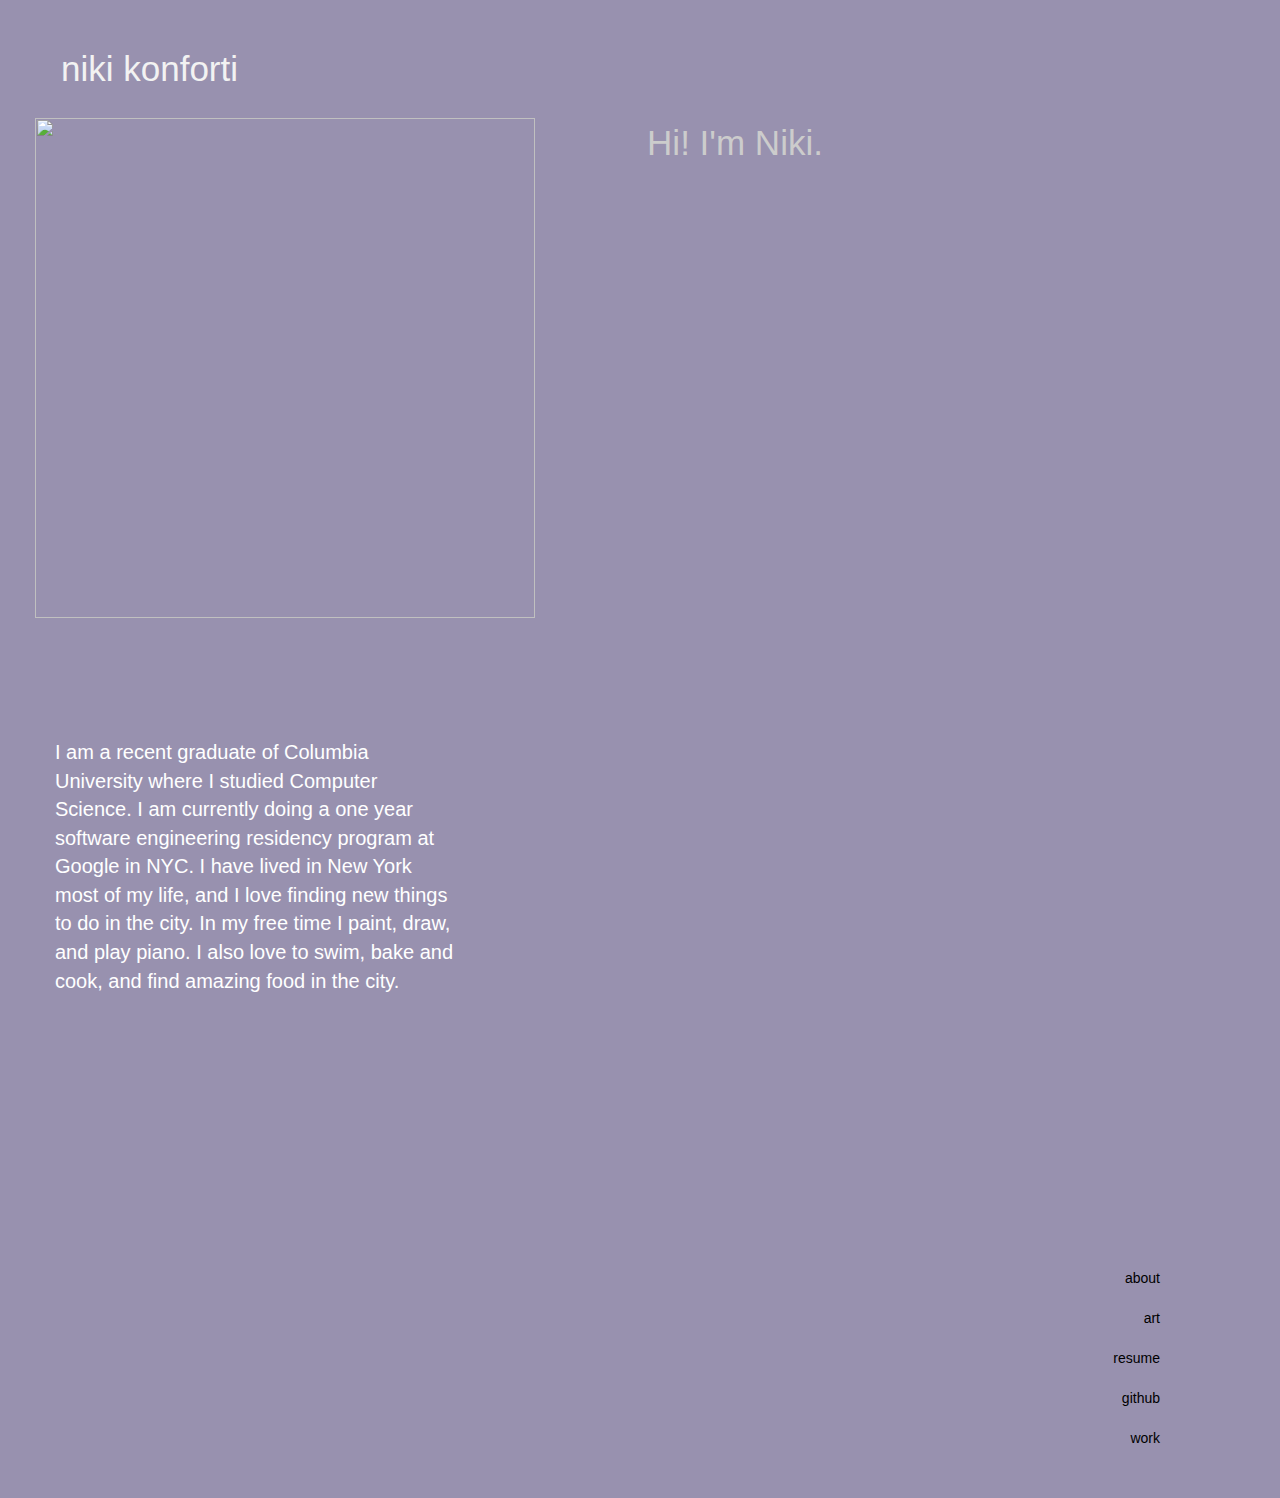
==== index.html @ 02391355 "break" ====
<!DOCTYPE html>
<html>


<head>

    <link rel="shortcut icon" type="image/x-icon" href="nk.pdf.png" src="nk.pdf.png" />
          <title>niki!</title>
  <!--        <link rel="stylesheet" type="text/css" href="stylesheet.css">-->
  <link rel="stylesheet" href="https://maxcdn.bootstrapcdn.com/bootstrap/3.4.1/css/bootstrap.min.css">

    
    <script src="//ajax.googleapis.com//ajax/libs/jquery/2.2.2/jquery.min.js"></script>
    <!-- <script src="main.js"></script> -->
    <!-- <script type="text/javascript" src="{{ url_for('static', filename = 'static/main.js') }}"></script> -->
    <script src="/static/main.js"></script>


          <meta charset="UTF-100">
          <meta name="description" content="Nicole Konforti">
          <meta name="keywords" content="NicoleKonforti,Columbia">
          <meta name="author" content="Nicole Konforti">
  
</head>

<style>
.topnav {
  overflow: hidden;
  background-color: rgb(152, 145, 175);
}
.topnav a {
  float: left;
  color: #f2f2f2;
  text-align: center;
  padding: 14px 16px;
  text-decoration: none;
}
.topnav a:hover {
  color: black;
  cursor: grab;
}
.title{
  font-size: 35px;
  color: #cccccc;
  margin:10px;
}
body{
  background-color: rgb(152, 145, 175);
}
a{
  color: black;
}
.nav{
  list-style-type: none;
  text-align: right;
}
.header{
  font-size: 35px;
  color: #cccccc;
  text-align: center;
  width: 400px;
  height: 600px;
  display: inline-block;
}
.aboutme{
  color: white;
  width: 400px;
  height: 500px;
  margin: 20px;
  font-size: 20px;  
  display: inline-block;
  /* float: right; */
}
#me{
  height: 500px;
  width: 500px;
  border: 10px;
  float: left;
  border: 10px solid white transparent;
}
#mail{
  height: 100px;
  width: 100px;
}
#github{
  height: 100px;
  width: 100px;
}
.sticky {
  position: fixed;
  overflow: hidden;
  background-color: rgb(152, 145, 175);
}
.sticky a {
  float: left;
  color: #f2f2f2;
  text-align: center;
  padding: 14px 16px;
  text-decoration: none;
}
.sticky + .content {
  padding-top: 102px;
}
.main_container {
  display: inline-block;
}
.align {
  display: inline-block;
}
.container {
  margin: 20px;
}
</style>

<body>
  <div class = "container">
    <div class="topnav">
      <a class="title" id="follow"> niki konforti </a> 
    </div>
    <div class = "main_container">
      <img id = "me" src="content/nikiphoto.jpg">
      <div class="header"> Hi! I'm Niki. </div> <br>
      <div class="aboutme"> I am a recent graduate of Columbia University where I studied Computer Science. I am currently doing a one year software engineering residency program at Google in NYC. I have lived in New York most of my life, and I love finding new things to do in the city. In my free time I paint, draw, and play piano. I also love to swim, bake and cook, and find amazing food in the city.</div>
    </div>
    <ul class = "nav">
        <li><a href="http://www.nikikonforti.com">about</a></li>
        <li><a href="templates/art.html">art</a></li>
        <li><a href="templates/resume.html">resume</a></li>
        <li><a href="http://www.github.com/nikikonforti">github</a></li>
	      <li><a href="templates/work.html">work</a></li>
    </ul>
    <br>
    <!-- <center><div id="icons">
        <a href="mailto:nfk2107@columbia.edu"><img id="mail" src="content/mailicon.png"></a>
        <img id = "me" src="content/nikiphoto.jpg">
        <a href="https://www.facebook.com/niki.konforti" target="_blank"><img id="github" src="content/facebook.ico"></a><br>

    </div></center> -->
    <!-- <div class="header"> Hi! I'm Niki. </div>
    <div class="aboutme"> I am a recent graduate of Columbia University where I studied Computer Science. I am currently doing a one year software engineering residency program at Google in NYC. I have lived in New York most of my life, and I love finding new things to do in the city. In my free time I paint, draw, and play piano. I also love to swim, bake and cook, and find amazing food in the city.</div> -->
  </div>
  <script>
    window.onscroll = function() {myFunction()};
    
    var header = document.getElementById("follow");
    var sticky = header.offsetTop;
    
    function myFunction() {
      if (window.pageYOffset > sticky) {
        header.classList.add("sticky");
      } else {
        header.classList.remove("sticky");
      }
    }
  </script>

</body>
</html>
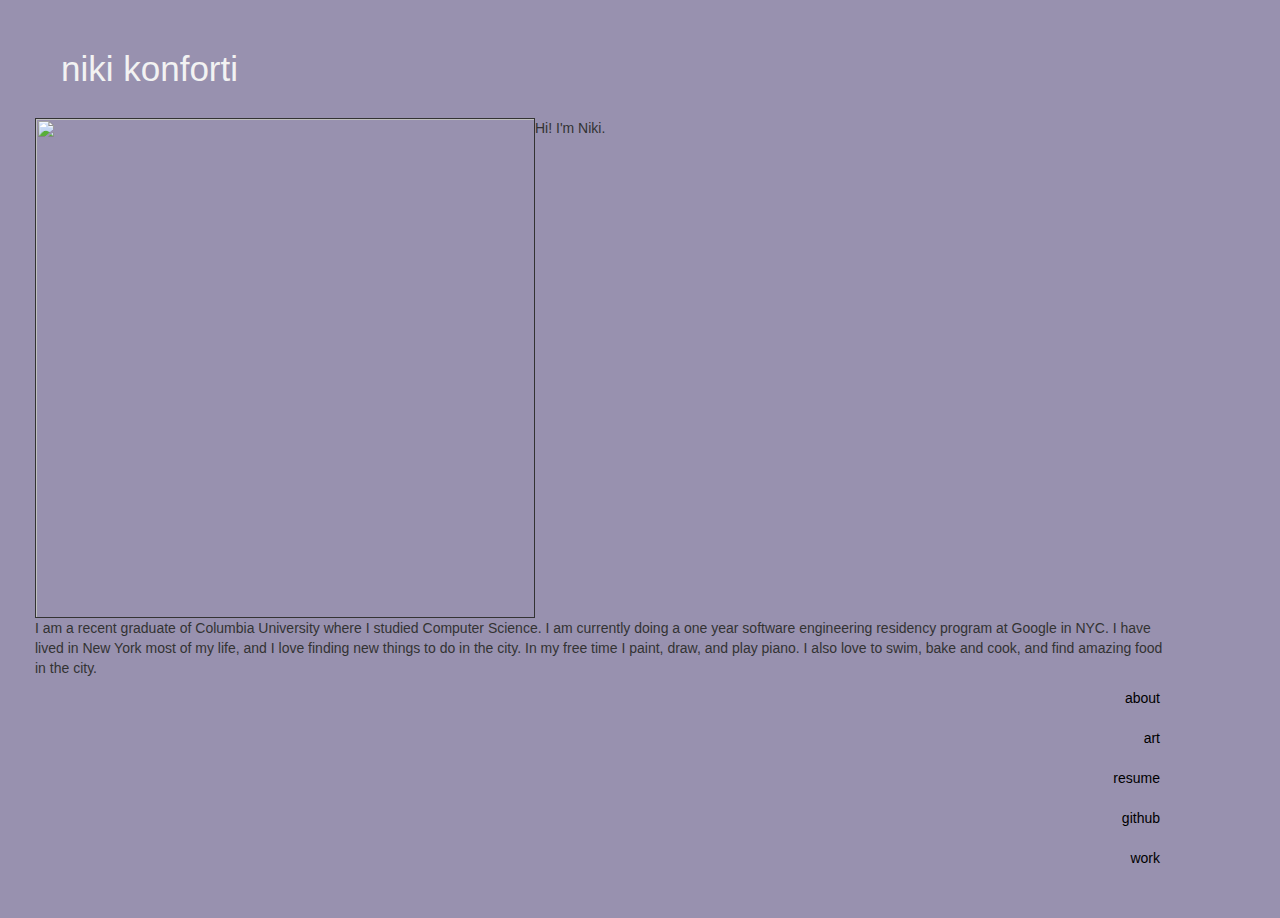
==== commit 0b8246e8: "deletion" ====
--- a/index.html
+++ b/index.html
@@ -74,8 +74,10 @@
 #me{
   height: 500px;
   width: 500px;
-  border: 10px;
+  /* border: 10px; */
   float: left;
+  border:1px solid;
+  vertical-align:middle;
   border: 10px solid white transparent;
 }
 #mail{
@@ -110,6 +112,11 @@
 .container {
   margin: 20px;
 }
+span:after {
+    clear:both;
+    content:"";
+    display:block;
+}
 </style>
 
 <body>
@@ -117,11 +124,11 @@
     <div class="topnav">
       <a class="title" id="follow"> niki konforti </a> 
     </div>
-    <div class = "main_container">
+    <!-- <div class = "main_container"> -->
       <img id = "me" src="content/nikiphoto.jpg">
-      <div class="header"> Hi! I'm Niki. </div> <br>
-      <div class="aboutme"> I am a recent graduate of Columbia University where I studied Computer Science. I am currently doing a one year software engineering residency program at Google in NYC. I have lived in New York most of my life, and I love finding new things to do in the city. In my free time I paint, draw, and play piano. I also love to swim, bake and cook, and find amazing food in the city.</div>
-    </div>
+      <span> Hi! I'm Niki. </span> 
+      <span> I am a recent graduate of Columbia University where I studied Computer Science. I am currently doing a one year software engineering residency program at Google in NYC. I have lived in New York most of my life, and I love finding new things to do in the city. In my free time I paint, draw, and play piano. I also love to swim, bake and cook, and find amazing food in the city.</span>
+    <!-- </div> -->
     <ul class = "nav">
         <li><a href="http://www.nikikonforti.com">about</a></li>
         <li><a href="templates/art.html">art</a></li>
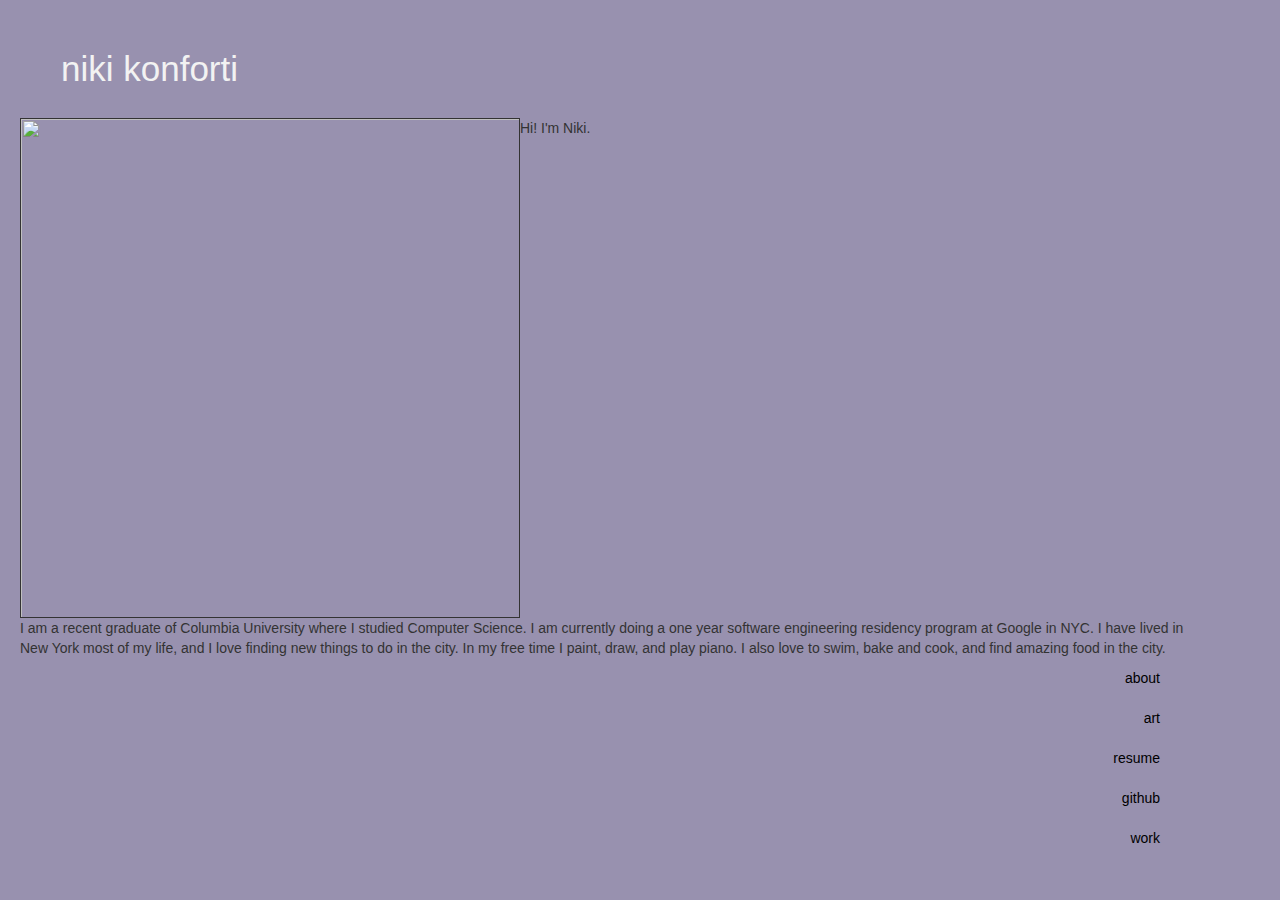
==== commit e34783e3: "columns" ====
--- a/index.html
+++ b/index.html
@@ -125,10 +125,16 @@
       <a class="title" id="follow"> niki konforti </a> 
     </div>
     <!-- <div class = "main_container"> -->
+        <div class="row">
+            <div class="col">
       <img id = "me" src="content/nikiphoto.jpg">
+      </div>
       <span> Hi! I'm Niki. </span> 
+      <div class="col">
       <span> I am a recent graduate of Columbia University where I studied Computer Science. I am currently doing a one year software engineering residency program at Google in NYC. I have lived in New York most of my life, and I love finding new things to do in the city. In my free time I paint, draw, and play piano. I also love to swim, bake and cook, and find amazing food in the city.</span>
-    <!-- </div> -->
+    </div>
+    </div>
+      <!-- </div> -->
     <ul class = "nav">
         <li><a href="http://www.nikikonforti.com">about</a></li>
         <li><a href="templates/art.html">art</a></li>
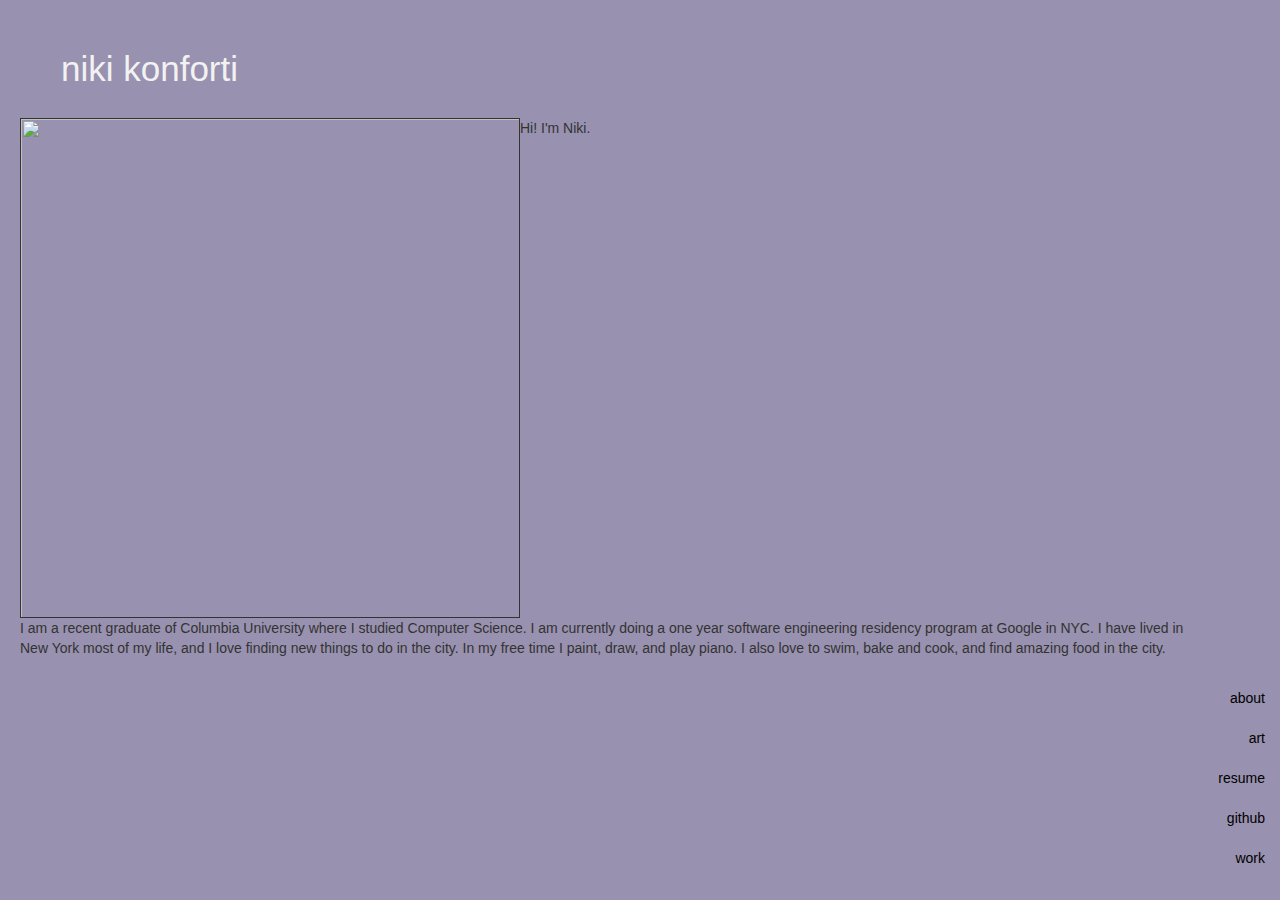
==== commit 9cc0b9cf: "columns" ====
--- a/index.html
+++ b/index.html
@@ -129,8 +129,9 @@
             <div class="col">
       <img id = "me" src="content/nikiphoto.jpg">
       </div>
+      <div class="col"></div>
       <span> Hi! I'm Niki. </span> 
-      <div class="col">
+      
       <span> I am a recent graduate of Columbia University where I studied Computer Science. I am currently doing a one year software engineering residency program at Google in NYC. I have lived in New York most of my life, and I love finding new things to do in the city. In my free time I paint, draw, and play piano. I also love to swim, bake and cook, and find amazing food in the city.</span>
     </div>
     </div>
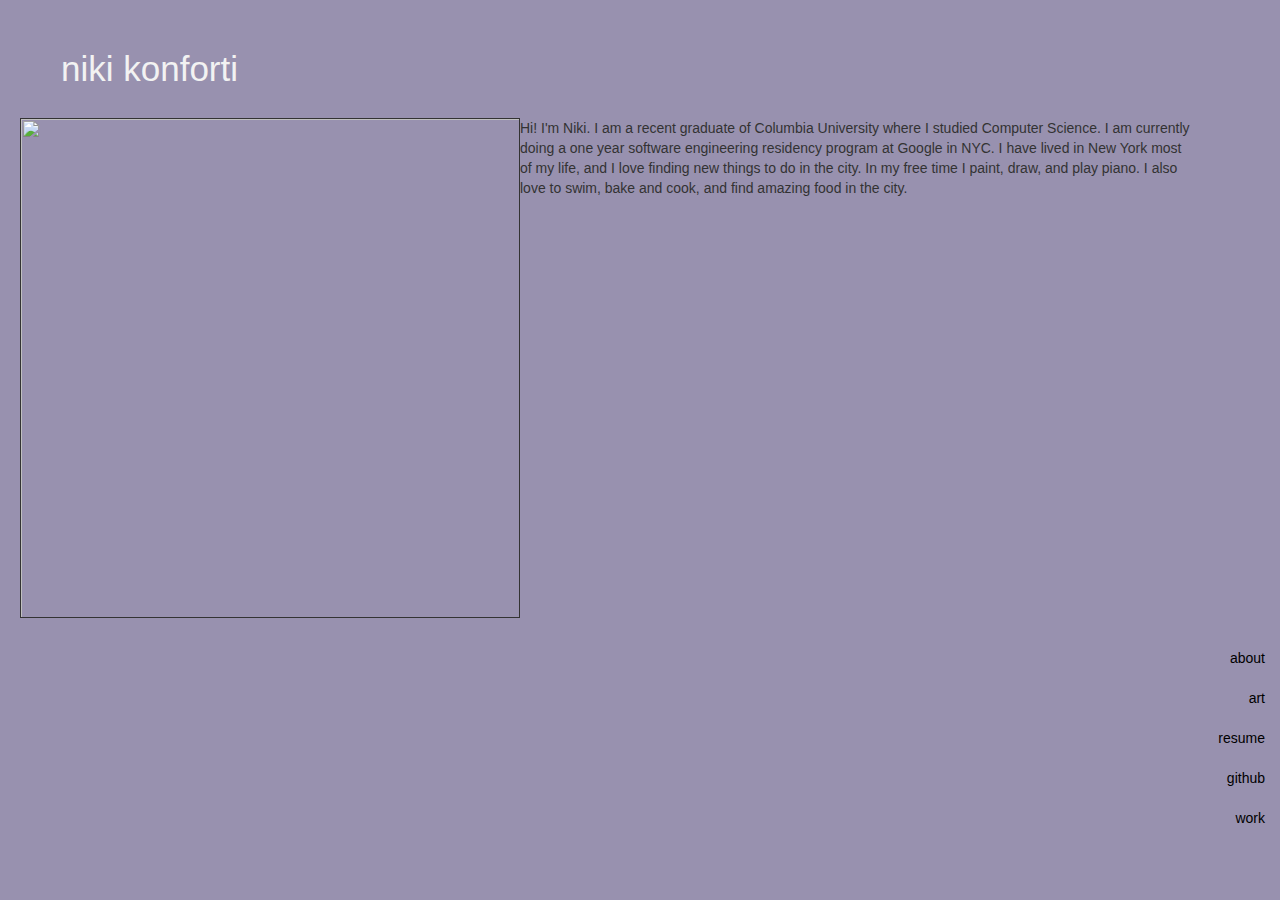
==== commit f8be2152: "columns" ====
--- a/index.html
+++ b/index.html
@@ -130,9 +130,9 @@
       <img id = "me" src="content/nikiphoto.jpg">
       </div>
       <div class="col"></div>
-      <span> Hi! I'm Niki. </span> 
+      Hi! I'm Niki.
       
-      <span> I am a recent graduate of Columbia University where I studied Computer Science. I am currently doing a one year software engineering residency program at Google in NYC. I have lived in New York most of my life, and I love finding new things to do in the city. In my free time I paint, draw, and play piano. I also love to swim, bake and cook, and find amazing food in the city.</span>
+      I am a recent graduate of Columbia University where I studied Computer Science. I am currently doing a one year software engineering residency program at Google in NYC. I have lived in New York most of my life, and I love finding new things to do in the city. In my free time I paint, draw, and play piano. I also love to swim, bake and cook, and find amazing food in the city.
     </div>
     </div>
       <!-- </div> -->
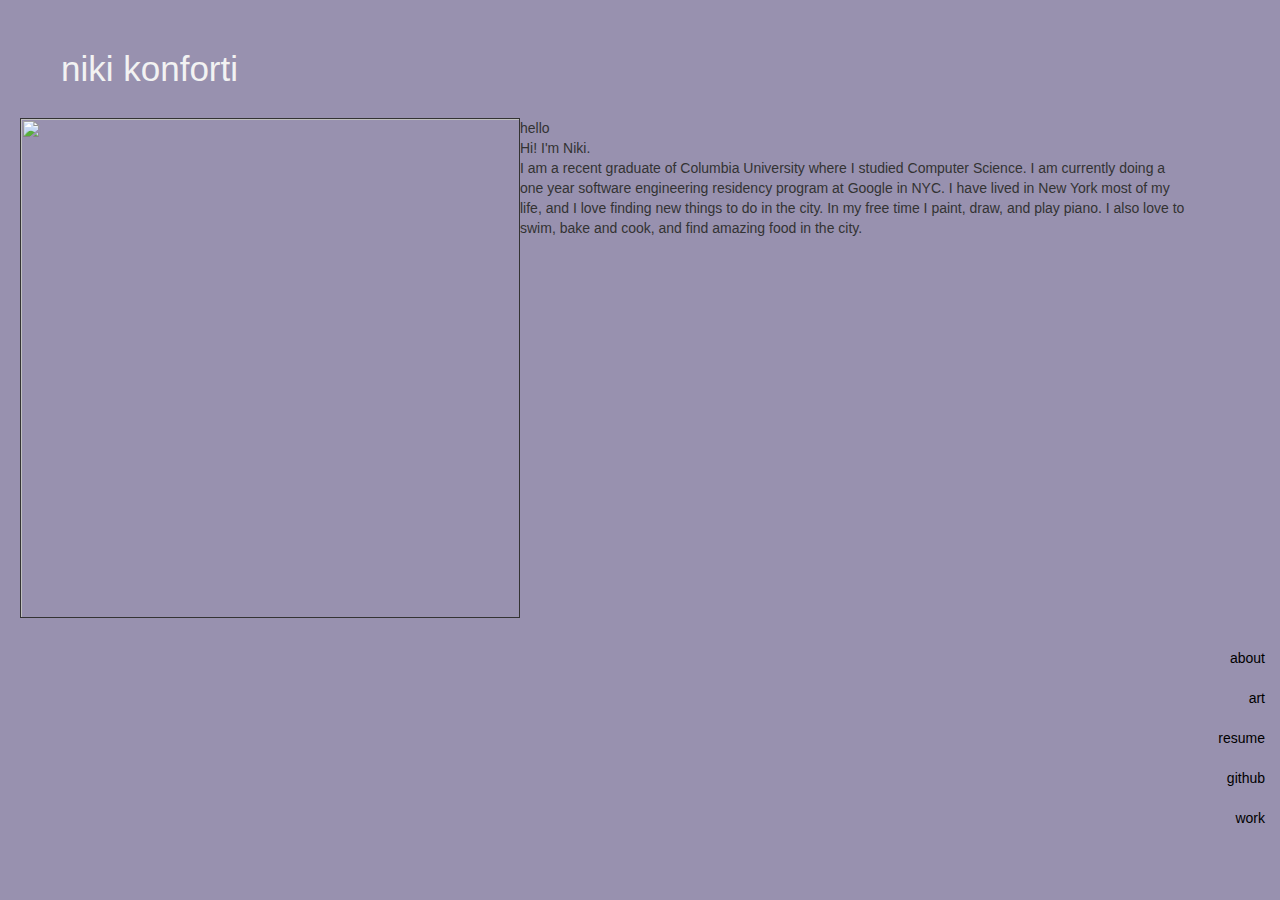
==== commit 365454a8: "columns" ====
--- a/index.html
+++ b/index.html
@@ -130,7 +130,7 @@
       <img id = "me" src="content/nikiphoto.jpg">
       </div>
       <div class="col"></div>
-      Hi! I'm Niki.
+      <div>hello</div>Hi! I'm Niki. <br>
       
       I am a recent graduate of Columbia University where I studied Computer Science. I am currently doing a one year software engineering residency program at Google in NYC. I have lived in New York most of my life, and I love finding new things to do in the city. In my free time I paint, draw, and play piano. I also love to swim, bake and cook, and find amazing food in the city.
     </div>
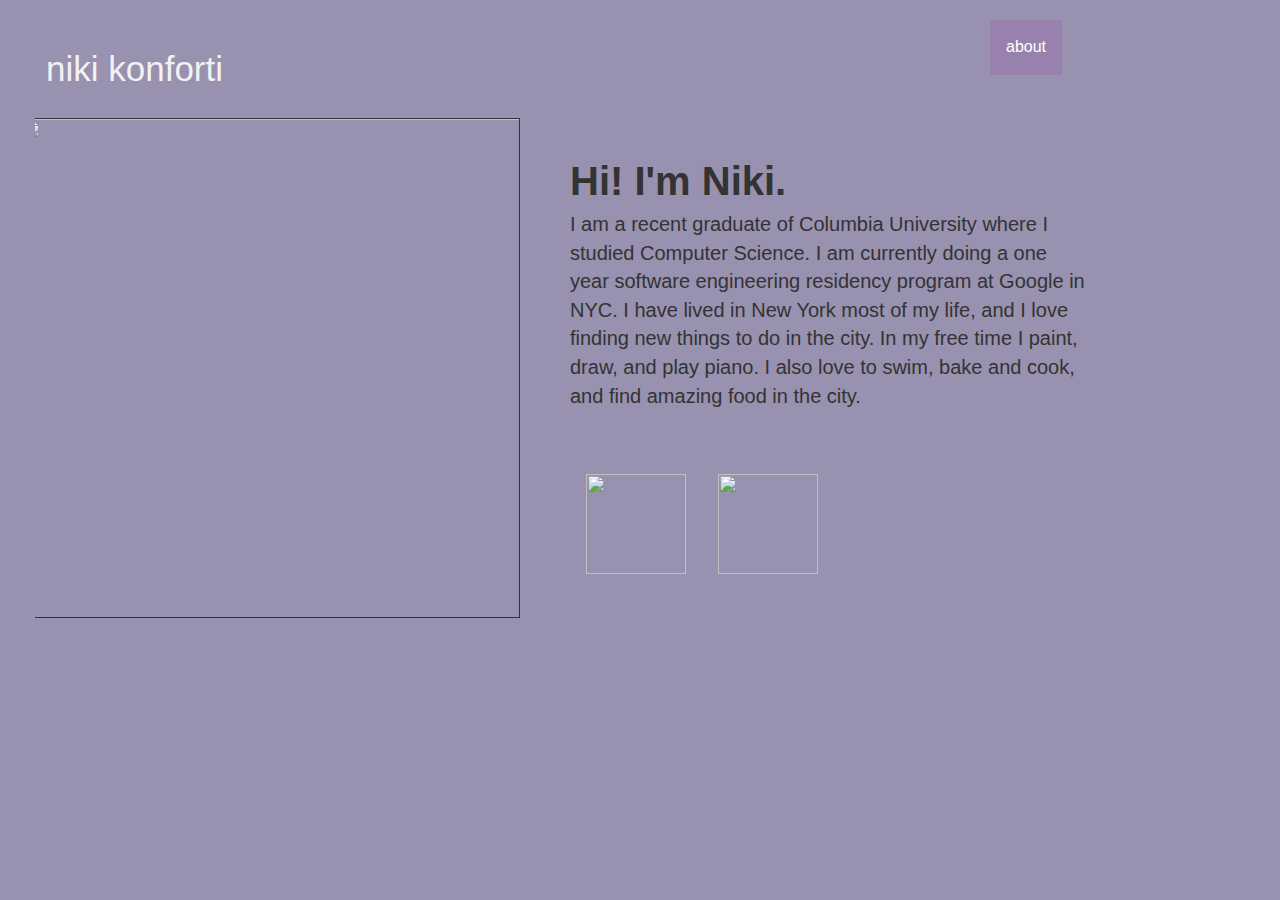
==== commit 6c82d83c: "columns" ====
--- a/index.html
+++ b/index.html
@@ -70,6 +70,11 @@
   font-size: 20px;  
   display: inline-block;
   /* float: right; */
+}
+.about {
+  font-size: 20px;
+  padding-left: 550px;
+  margin-right: 100px;
 }
 #me{
   height: 500px;
@@ -83,10 +88,13 @@
 #mail{
   height: 100px;
   width: 100px;
-}
-#github{
+  margin-left: 50px;
+  margin-top: 50px;
+}
+#facebook{
   height: 100px;
   width: 100px;
+  margin-top: 50px;
 }
 .sticky {
   position: fixed;
@@ -117,42 +125,114 @@
     content:"";
     display:block;
 }
+
+.header_hello {
+  font-size: 40px;
+  font-weight: bold;
+  padding-left: 550px;
+  margin-top: 35px;
+}
+.dropbtn {
+  background-color: rgb(152, 129, 172);
+  color: white;
+  padding: 16px;
+  font-size: 16px;
+  border: none;
+  cursor: pointer;
+}
+
+.dropdown {
+  display: inline-block;
+  float: right;
+  width: 200px;
+}
+
+.dropdown-content {
+  display: none;
+  position: absolute;
+  background-color: #f9f9f9;
+  min-width: 160px;
+  box-shadow: 0px 8px 16px 0px rgba(0,0,0,0.2);
+  z-index: 1;
+}
+
+.dropdown-content a {
+  color: black;
+  padding: 12px 16px;
+  text-decoration: none;
+  display: block;
+}
+
+.dropdown-content a:hover {background-color: #f1f1f1}
+
+.dropdown:hover .dropdown-content {
+  display: block;
+}
+
+.dropdown:hover .dropbtn {
+  background-color: #786492;
+}
 </style>
 
 <body>
   <div class = "container">
     <div class="topnav">
-      <a class="title" id="follow"> niki konforti </a> 
-    </div>
-    <!-- <div class = "main_container"> -->
         <div class="row">
+        <a class="title" id="follow"> 
+            niki konforti 
+          </a> 
+          
+        <div class="dropdown">
+            <button class="dropbtn">about</button>
+            <div class="dropdown-content">
+            <a href="templates/art.html">art</a> <br>
+            <a href="templates/resume.html">resume</a> <br>
+            <a href="http://www.github.com/nikikonforti">github</a> <br>
+            <a href="templates/work.html">work</a><br>
+          </div>
+          </div>
+        </div>
+        <!-- <div class="row">
             <div class="col">
-      <img id = "me" src="content/nikiphoto.jpg">
-      </div>
-      <div class="col"></div>
-      <div>hello</div>Hi! I'm Niki. <br>
-      
-      I am a recent graduate of Columbia University where I studied Computer Science. I am currently doing a one year software engineering residency program at Google in NYC. I have lived in New York most of my life, and I love finding new things to do in the city. In my free time I paint, draw, and play piano. I also love to swim, bake and cook, and find amazing food in the city.
-    </div>
-    </div>
-      <!-- </div> -->
-    <ul class = "nav">
+              <a class="title" id="follow"> 
+                niki konforti 
+              </a> 
+            </div>
+            <div class="col">
+              <div class="dropdown">
+                <button class="dropbtn">about</button>
+                <div class="dropdown-content">
+                <a href="templates/art.html">art</a>
+                <a href="templates/resume.html">resume</a>
+                <a href="http://www.github.com/nikikonforti">github</a>
+                <a href="templates/work.html">work</a>
+              </div>
+            </div>
+          </div>
+        </div> -->
+        <div class="row">
+          <div class="col">
+            <img id = "me" src="content/nikiphoto.jpg">
+          </div>
+          <div class="col"></div>
+            <div class="header_hello">
+              Hi! I'm Niki. 
+            </div>
+            <div class="about">
+              I am a recent graduate of Columbia University where I studied Computer Science. I am currently doing a one year software engineering residency program at Google in NYC. I have lived in New York most of my life, and I love finding new things to do in the city. In my free time I paint, draw, and play piano. I also love to swim, bake and cook, and find amazing food in the city.
+            </div>
+            <a href="mailto:nfk2107@columbia.edu"><img id="mail" src="content/mailicon.png"></a>
+            <a href="https://www.facebook.com/niki.konforti" target="_blank"><img id="facebook" src="content/facebook.ico"></a><br>
+          </div>
+        </div>
+     <!-- </div> -->
+      <!-- <ul class = "nav">
         <li><a href="http://www.nikikonforti.com">about</a></li>
         <li><a href="templates/art.html">art</a></li>
         <li><a href="templates/resume.html">resume</a></li>
         <li><a href="http://www.github.com/nikikonforti">github</a></li>
 	      <li><a href="templates/work.html">work</a></li>
-    </ul>
-    <br>
-    <!-- <center><div id="icons">
-        <a href="mailto:nfk2107@columbia.edu"><img id="mail" src="content/mailicon.png"></a>
-        <img id = "me" src="content/nikiphoto.jpg">
-        <a href="https://www.facebook.com/niki.konforti" target="_blank"><img id="github" src="content/facebook.ico"></a><br>
-
-    </div></center> -->
-    <!-- <div class="header"> Hi! I'm Niki. </div>
-    <div class="aboutme"> I am a recent graduate of Columbia University where I studied Computer Science. I am currently doing a one year software engineering residency program at Google in NYC. I have lived in New York most of my life, and I love finding new things to do in the city. In my free time I paint, draw, and play piano. I also love to swim, bake and cook, and find amazing food in the city.</div> -->
-  </div>
+    </ul> -->
   <script>
     window.onscroll = function() {myFunction()};
     
